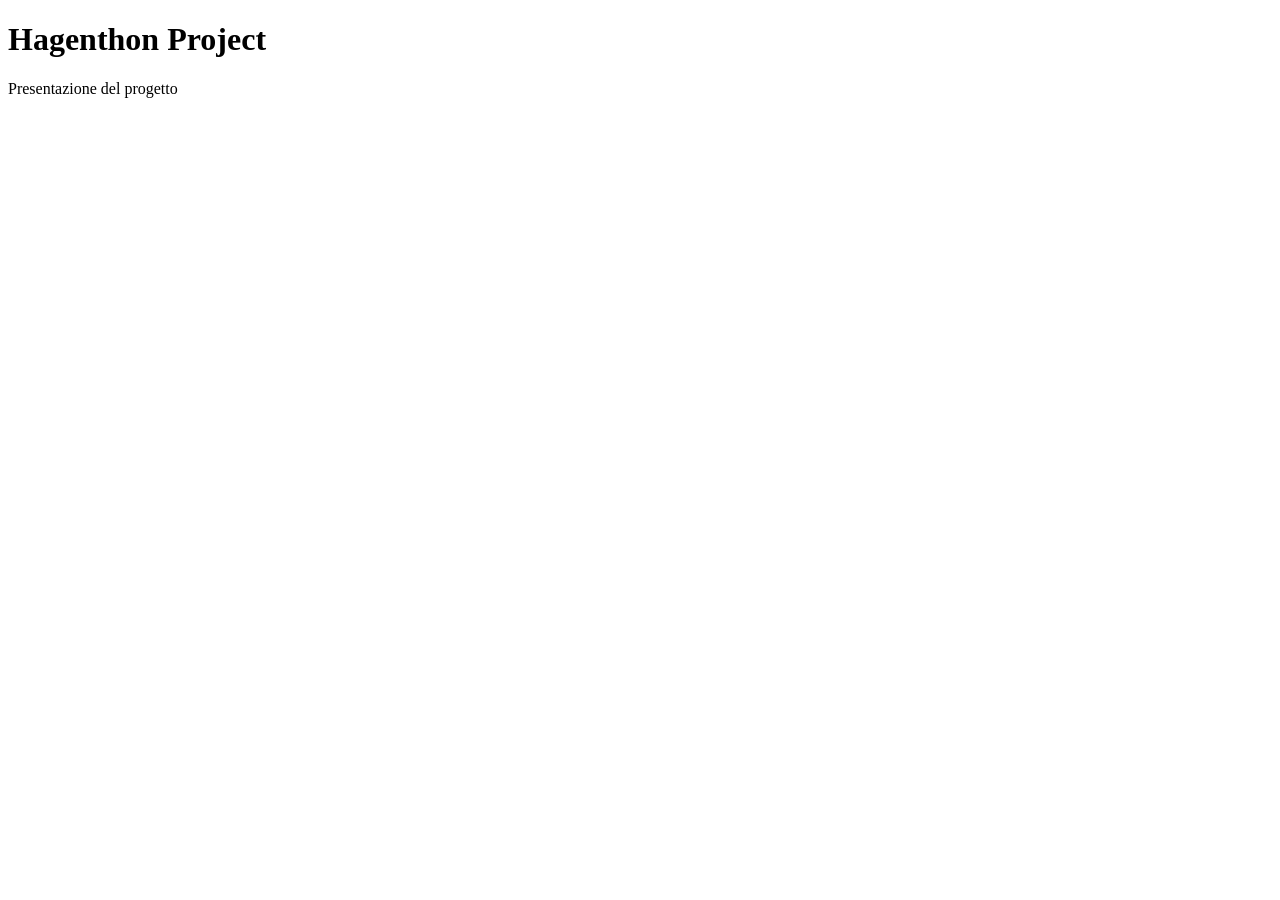
==== presentation/index.html @ 093eb128 "feat: struttura progetto, scheletro app e definizioni agenti/skill - Aggiunta struttura cartelle: ap" ====
<!DOCTYPE html>
<html lang="it">
<head>
  <meta charset="UTF-8" />
  <meta name="viewport" content="width=device-width, initial-scale=1.0" />
  <title>Hagenthon Project</title>
</head>
<body>
  <h1>Hagenthon Project</h1>
  <p>Presentazione del progetto</p>
</body>
</html>
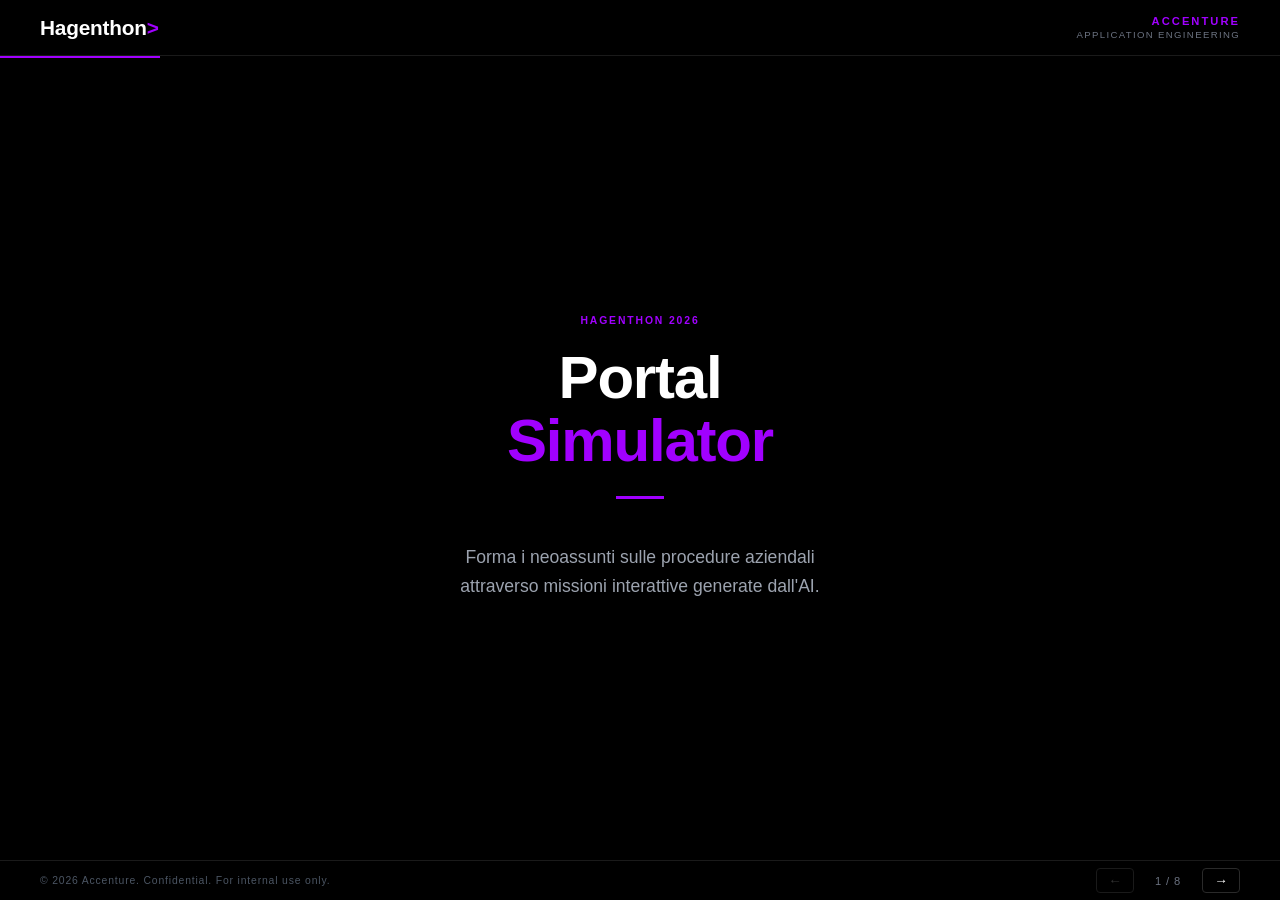
==== commit d7627f47: "feat: presentazione HTML brandizzata Accenture 8 slide con navigazione da tastiera, brand Accenture " ====
--- a/presentation/index.html
+++ b/presentation/index.html
@@ -3,10 +3,656 @@
 <head>
   <meta charset="UTF-8" />
   <meta name="viewport" content="width=device-width, initial-scale=1.0" />
-  <title>Hagenthon Project</title>
+  <title>Portal Simulator — Hagenthon</title>
+  <style>
+    :root {
+      --purple:       #A100FF;
+      --purple-dim:   rgba(161,0,255,.15);
+      --purple-border:rgba(161,0,255,.35);
+      --green:        #00FF85;
+      --green-dim:    rgba(0,255,133,.1);
+      --green-border: rgba(0,255,133,.3);
+      --gray-200: #e5e7eb;
+      --gray-400: #9ca3af;
+      --gray-500: #6b7280;
+      --gray-600: #4b5563;
+      --white: #ffffff;
+      --black: #000000;
+      --header-h: 56px;
+      --footer-h: 40px;
+    }
+
+    * { box-sizing: border-box; margin: 0; padding: 0; }
+
+    html, body {
+      width: 100%; height: 100%;
+      font-family: -apple-system, BlinkMacSystemFont, 'Segoe UI', Roboto, sans-serif;
+      background: var(--black);
+      color: var(--white);
+      overflow: hidden;
+    }
+
+    /* ── Accenture header ── */
+    .acc-header {
+      position: fixed;
+      top: 0; left: 0; right: 0;
+      height: var(--header-h);
+      background: var(--black);
+      border-bottom: 1px solid #1a1a1a;
+      display: flex;
+      align-items: center;
+      justify-content: space-between;
+      padding: 0 2.5rem;
+      z-index: 500;
+    }
+
+    .acc-logo {
+      font-size: 1.3rem;
+      font-weight: 800;
+      letter-spacing: -.01em;
+      color: var(--white);
+    }
+
+    .acc-logo span { color: var(--purple); }
+
+    .acc-brand {
+      text-align: right;
+      line-height: 1.3;
+    }
+
+    .acc-brand .name {
+      font-size: .7rem;
+      font-weight: 700;
+      letter-spacing: .18em;
+      color: var(--purple);
+    }
+
+    .acc-brand .sub {
+      font-size: .6rem;
+      letter-spacing: .14em;
+      color: var(--gray-500);
+    }
+
+    /* ── Accenture footer ── */
+    .acc-footer {
+      position: fixed;
+      bottom: 0; left: 0; right: 0;
+      height: var(--footer-h);
+      background: var(--black);
+      border-top: 1px solid #1a1a1a;
+      display: flex;
+      align-items: center;
+      justify-content: space-between;
+      padding: 0 2.5rem;
+      z-index: 500;
+    }
+
+    .acc-footer .copy {
+      font-size: .65rem;
+      letter-spacing: .08em;
+      color: var(--gray-600);
+    }
+
+    /* ── Progress bar ── */
+    .progress {
+      position: fixed;
+      top: var(--header-h);
+      left: 0;
+      height: 2px;
+      background: var(--purple);
+      transition: width .35s ease;
+      z-index: 400;
+    }
+
+    /* ── Navigation ── */
+    .nav {
+      display: flex;
+      align-items: center;
+      gap: .75rem;
+    }
+
+    .nav button {
+      background: none;
+      border: 1px solid #2a2a2a;
+      color: var(--white);
+      font-size: .85rem;
+      cursor: pointer;
+      padding: .3rem .7rem;
+      border-radius: 4px;
+      transition: border-color .15s, color .15s;
+      line-height: 1;
+    }
+
+    .nav button:hover { border-color: var(--purple); color: var(--purple); }
+    .nav button:disabled { color: #333; border-color: #1a1a1a; cursor: default; }
+    .nav button:disabled:hover { color: #333; border-color: #1a1a1a; }
+
+    .nav-counter {
+      font-size: .7rem;
+      letter-spacing: .08em;
+      color: var(--gray-500);
+      min-width: 44px;
+      text-align: center;
+    }
+
+    /* ── Deck ── */
+    .deck {
+      position: fixed;
+      top: var(--header-h);
+      bottom: var(--footer-h);
+      left: 0; right: 0;
+    }
+
+    .slide {
+      position: absolute;
+      inset: 0;
+      display: flex;
+      flex-direction: column;
+      justify-content: center;
+      align-items: center;
+      padding: 3rem 5rem;
+      opacity: 0;
+      transform: translateX(48px);
+      transition: opacity .35s ease, transform .35s ease;
+      pointer-events: none;
+    }
+
+    .slide.active {
+      opacity: 1;
+      transform: translateX(0);
+      pointer-events: all;
+    }
+
+    .slide.exit {
+      opacity: 0;
+      transform: translateX(-48px);
+      transition: opacity .25s ease, transform .25s ease;
+    }
+
+    /* ── Typography ── */
+    .eyebrow {
+      font-size: .65rem;
+      font-weight: 700;
+      letter-spacing: .18em;
+      text-transform: uppercase;
+      color: var(--purple);
+      margin-bottom: 1.25rem;
+    }
+
+    h1 { font-size: 3.75rem; font-weight: 800; line-height: 1.05; letter-spacing: -.02em; }
+    h2 { font-size: 2.5rem; font-weight: 700; line-height: 1.15; letter-spacing: -.01em; }
+    h3 { font-size: 1.1rem; font-weight: 600; }
+
+    .tagline {
+      font-size: 1.1rem;
+      color: var(--gray-400);
+      margin-top: 1.25rem;
+      max-width: 520px;
+      text-align: center;
+      line-height: 1.65;
+    }
+
+    .hp { color: var(--purple); }
+    .hg { color: var(--green); }
+    .hd { color: var(--gray-400); }
+
+    .text-center { text-align: center; }
+
+    /* ── Layout ── */
+    .cols-2 { display: grid; grid-template-columns: 1fr 1fr; gap: 1.75rem; width: 100%; }
+    .cols-3 { display: grid; grid-template-columns: 1fr 1fr 1fr; gap: 1.5rem; width: 100%; }
+    .max-w { max-width: 960px; width: 100%; }
+    .max-w-sm { max-width: 680px; width: 100%; }
+
+    /* ── Cards ── */
+    .card {
+      background: #0a0a0a;
+      border: 1px solid #1e1e1e;
+      border-radius: 8px;
+      padding: 1.5rem;
+    }
+
+    .card-purple { border-color: var(--purple-border); background: var(--purple-dim); }
+    .card-green  { border-color: var(--green-border);  background: var(--green-dim); }
+
+    .card-label {
+      font-size: .6rem;
+      font-weight: 700;
+      letter-spacing: .14em;
+      text-transform: uppercase;
+      margin-bottom: .75rem;
+    }
+
+    /* ── Stat ── */
+    .stat { font-size: 3.5rem; font-weight: 800; line-height: 1; }
+
+    /* ── Flow ── */
+    .flow {
+      display: flex;
+      align-items: flex-start;
+      gap: 0;
+      width: 100%;
+    }
+
+    .flow-step { flex: 1; text-align: center; }
+
+    .flow-icon {
+      width: 60px; height: 60px;
+      border-radius: 50%;
+      border: 1px solid var(--purple-border);
+      background: var(--purple-dim);
+      display: flex; align-items: center; justify-content: center;
+      font-size: 1.5rem;
+      margin: 0 auto .75rem;
+    }
+
+    .flow-name { font-size: .85rem; font-weight: 700; margin-bottom: .2rem; }
+    .flow-desc { font-size: .72rem; color: var(--gray-500); line-height: 1.4; }
+
+    .flow-arrow {
+      color: var(--gray-600);
+      font-size: 1rem;
+      flex-shrink: 0;
+      padding: 0 .25rem;
+      margin-top: 1.75rem;
+    }
+
+    /* ── Arch boxes ── */
+    .arch-box {
+      border-radius: 8px;
+      padding: 2rem 1.75rem;
+    }
+
+    .arch-box-title { margin-bottom: .5rem; font-size: 1.2rem; font-weight: 700; }
+    .arch-box-sub { font-size: .75rem; color: var(--gray-500); margin-bottom: 1.25rem; }
+
+    .arch-list { list-style: none; display: flex; flex-direction: column; gap: .4rem; }
+    .arch-list li {
+      font-size: .82rem;
+      color: var(--gray-400);
+      padding: .35rem .75rem;
+      background: rgba(255,255,255,.03);
+      border: 1px solid #1e1e1e;
+      border-radius: 4px;
+    }
+
+    /* ── Pills ── */
+    .pill-col { display: flex; flex-direction: column; gap: .4rem; }
+
+    .pill-col-label {
+      font-size: .6rem;
+      font-weight: 700;
+      letter-spacing: .14em;
+      text-transform: uppercase;
+      margin-bottom: .5rem;
+    }
+
+    .pill {
+      display: flex;
+      align-items: center;
+      gap: .6rem;
+      padding: .5rem .85rem;
+      border-radius: 5px;
+      background: #0a0a0a;
+      border: 1px solid #1e1e1e;
+      font-size: .78rem;
+    }
+
+    .pill-s { border-color: rgba(161,0,255,.25); }
+    .pill-a { border-color: rgba(0,255,133,.2); }
+
+    .pill-cmd { font-family: monospace; font-size: .75rem; font-weight: 700; color: var(--purple); }
+    .pill-cmd-g { font-family: monospace; font-size: .75rem; font-weight: 700; color: var(--green); }
+    .pill-txt { color: var(--gray-500); }
+
+    /* ── Checkpoint flow ── */
+    .cp-flow { display: flex; flex-direction: column; gap: .5rem; width: 100%; max-width: 580px; }
+
+    .cp-row {
+      display: flex;
+      align-items: center;
+      gap: .85rem;
+      padding: .65rem 1rem;
+      border-radius: 6px;
+      background: #080808;
+      border: 1px solid #1a1a1a;
+      font-size: .85rem;
+    }
+
+    .cp-num {
+      width: 24px; height: 24px;
+      border-radius: 50%;
+      background: var(--purple);
+      display: flex; align-items: center; justify-content: center;
+      font-size: .68rem; font-weight: 700;
+      flex-shrink: 0;
+    }
+
+    .cp-row-ok {
+      border-color: var(--green-border);
+      background: var(--green-dim);
+    }
+
+    .cp-num-ok { background: #16a34a; }
+
+    .cp-label { flex: 1; }
+
+    .cp-tag {
+      font-size: .62rem;
+      font-weight: 700;
+      padding: .15rem .5rem;
+      border-radius: 999px;
+      background: rgba(161,0,255,.15);
+      color: var(--purple);
+      border: 1px solid var(--purple-border);
+      white-space: nowrap;
+    }
+
+    /* ── Demo CTA ── */
+    .demo-btn {
+      display: inline-flex;
+      align-items: center;
+      gap: .75rem;
+      padding: .9rem 2.25rem;
+      background: var(--purple);
+      color: white;
+      border-radius: 6px;
+      font-size: 1rem;
+      font-weight: 700;
+      text-decoration: none;
+      margin-top: 2rem;
+      letter-spacing: .01em;
+      transition: opacity .15s, transform .15s;
+    }
+
+    .demo-btn:hover { opacity: .88; transform: translateY(-1px); }
+
+    /* ── Takeaway ── */
+    .tw-list { display: flex; flex-direction: column; gap: .65rem; width: 100%; max-width: 600px; text-align: left; }
+
+    .tw-item {
+      display: flex;
+      align-items: flex-start;
+      gap: .85rem;
+      font-size: .92rem;
+      line-height: 1.55;
+      color: var(--gray-400);
+    }
+
+    .tw-item strong { color: var(--white); }
+    .tw-icon { color: var(--purple); flex-shrink: 0; margin-top: .1rem; }
+
+    /* ── Cover accent line ── */
+    .accent-line {
+      width: 48px; height: 3px;
+      background: var(--purple);
+      margin: 1.5rem auto;
+    }
+  </style>
 </head>
 <body>
-  <h1>Hagenthon Project</h1>
-  <p>Presentazione del progetto</p>
+
+<!-- Header -->
+<header class="acc-header">
+  <div class="acc-logo">Hagenthon<span>&gt;</span></div>
+  <div class="acc-brand">
+    <div class="name">ACCENTURE</div>
+    <div class="sub">APPLICATION ENGINEERING</div>
+  </div>
+</header>
+
+<!-- Progress -->
+<div class="progress" id="progress"></div>
+
+<!-- Deck -->
+<div class="deck" id="deck">
+
+  <!-- 1. COVER -->
+  <div class="slide text-center active" data-index="0">
+    <div class="eyebrow">Hagenthon 2026</div>
+    <h1>Portal<br/><span class="hp">Simulator</span></h1>
+    <div class="accent-line"></div>
+    <p class="tagline">
+      Forma i neoassunti sulle procedure aziendali<br/>
+      attraverso missioni interattive generate dall'AI.
+    </p>
+  </div>
+
+  <!-- 2. IL PROBLEMA -->
+  <div class="slide" data-index="1">
+    <div class="eyebrow">Il problema</div>
+    <h2 class="text-center" style="margin-bottom:2.25rem;">
+      Imparare un portale <span class="hp">complesso</span><br/>richiede tempo e risorse
+    </h2>
+    <div class="cols-3 max-w">
+      <div class="card text-center">
+        <div class="card-label hd">Documentazione</div>
+        <div class="stat hp">80%</div>
+        <p style="color:var(--gray-500); font-size:.8rem; margin-top:.6rem; line-height:1.5;">delle procedure non ha formazione interattiva</p>
+      </div>
+      <div class="card text-center">
+        <div class="card-label hd">Autonomia</div>
+        <div class="stat" style="color:#f87171;">3+</div>
+        <p style="color:var(--gray-500); font-size:.8rem; margin-top:.6rem; line-height:1.5;">settimane per diventare autonomi sul portale</p>
+      </div>
+      <div class="card text-center">
+        <div class="card-label hd">Affiancamento</div>
+        <div class="stat" style="color:#fbbf24;">1:1</div>
+        <p style="color:var(--gray-500); font-size:.8rem; margin-top:.6rem; line-height:1.5;">non scalabile con la crescita del team</p>
+      </div>
+    </div>
+  </div>
+
+  <!-- 3. LA SOLUZIONE -->
+  <div class="slide" data-index="2">
+    <div class="eyebrow">La soluzione</div>
+    <h2 class="text-center" style="margin-bottom:2.25rem;">
+      Il neoassunto impara <span class="hp">facendo</span>
+    </h2>
+    <div class="flow max-w" style="max-width:820px;">
+      <div class="flow-step">
+        <div class="flow-icon">📋</div>
+        <div class="flow-name">Sceglie la missione</div>
+        <div class="flow-desc">Lista procedure<br/>disponibili</div>
+      </div>
+      <div class="flow-arrow">→</div>
+      <div class="flow-step">
+        <div class="flow-icon">📖</div>
+        <div class="flow-name">Legge la spiegazione</div>
+        <div class="flow-desc">Step da eseguire<br/>e contesto</div>
+      </div>
+      <div class="flow-arrow">→</div>
+      <div class="flow-step">
+        <div class="flow-icon">🖥️</div>
+        <div class="flow-name">Esegue nel simulatore</div>
+        <div class="flow-desc">Portale reale<br/>riprodotto</div>
+      </div>
+      <div class="flow-arrow">→</div>
+      <div class="flow-step">
+        <div class="flow-icon">✅</div>
+        <div class="flow-name">Riceve il feedback</div>
+        <div class="flow-desc">Errori evidenziati<br/>o successo</div>
+      </div>
+    </div>
+  </div>
+
+  <!-- 4. ARCHITETTURA -->
+  <div class="slide" data-index="3">
+    <div class="eyebrow">Architettura</div>
+    <h2 class="text-center" style="margin-bottom:2rem;">Due fasi <span class="hp">separate</span></h2>
+    <div class="cols-2 max-w">
+      <div class="arch-box card-purple">
+        <div class="arch-box-title hp">🤖 Generazione</div>
+        <div class="arch-box-sub">Sviluppatore + AI — offline</div>
+        <ul class="arch-list">
+          <li>Analisi screenshot del portale</li>
+          <li>Generazione missioni JSON</li>
+          <li>Creazione simulatori HTML</li>
+          <li>Validazione e test automatici</li>
+        </ul>
+      </div>
+      <div class="arch-box card-green">
+        <div class="arch-box-title hg">⚡ Fruizione</div>
+        <div class="arch-box-sub">Neoassunto — zero AI a runtime</div>
+        <ul class="arch-list">
+          <li>App HTML / CSS / JS statica</li>
+          <li>Funziona offline</li>
+          <li>Nessuna dipendenza esterna</li>
+          <li>Tracciamento lato client</li>
+        </ul>
+      </div>
+    </div>
+  </div>
+
+  <!-- 5. SKILL E AGENTI -->
+  <div class="slide" data-index="4">
+    <div class="eyebrow">Skill &amp; Agenti</div>
+    <h2 class="text-center" style="margin-bottom:2rem;">Il sistema di <span class="hp">generazione</span></h2>
+    <div class="cols-2 max-w">
+      <div>
+        <div class="pill-col-label" style="color:var(--purple);">Skill — invocabili con /nome</div>
+        <div class="pill-col">
+          <div class="pill pill-s"><span class="pill-cmd">/generate-mission</span><span class="pill-txt">orchestratore con checkpoint guidati</span></div>
+          <div class="pill pill-s"><span class="pill-cmd">/portal-analyzer</span><span class="pill-txt">screenshot → catalogo missioni</span></div>
+          <div class="pill pill-s"><span class="pill-cmd">/batch-generate</span><span class="pill-txt">N missioni da lista o XLSX/CSV</span></div>
+          <div class="pill pill-s"><span class="pill-cmd">/validate-mission</span><span class="pill-txt">valida JSON + HTML + test browser</span></div>
+          <div class="pill pill-s"><span class="pill-cmd">/update-mission</span><span class="pill-txt">aggiorna quando il portale cambia</span></div>
+        </div>
+      </div>
+      <div>
+        <div class="pill-col-label" style="color:var(--green);">Agenti — specialisti delegati</div>
+        <div class="pill-col">
+          <div class="pill pill-a"><span class="pill-cmd-g">portal-analyzer</span><span class="pill-txt">mappa il portale da screenshot</span></div>
+          <div class="pill pill-a"><span class="pill-cmd-g">simulator-builder</span><span class="pill-txt">riproduce l'UI reale in HTML</span></div>
+          <div class="pill pill-a"><span class="pill-cmd-g">mission-tester</span><span class="pill-txt">testa il simulatore in browser</span></div>
+          <div class="pill pill-a"><span class="pill-cmd-g">mission-reviewer</span><span class="pill-txt">qualità testo per neoassunti</span></div>
+          <div class="pill pill-a"><span class="pill-cmd-g">test-runner</span><span class="pill-txt">unit test su tracker e evaluator</span></div>
+        </div>
+      </div>
+    </div>
+  </div>
+
+  <!-- 6. DEMO -->
+  <div class="slide text-center" data-index="5">
+    <div class="eyebrow">Live demo</div>
+    <h2>Proviamolo <span class="hp">insieme</span></h2>
+    <p class="tagline">Apri l'applicativo e segui una missione dal vivo</p>
+    <a class="demo-btn" href="../app/index.html" target="_blank">
+      ▶&nbsp; Apri Portal Simulator
+    </a>
+  </div>
+
+  <!-- 7. FLUSSO DI CREAZIONE -->
+  <div class="slide" data-index="6">
+    <div class="eyebrow">Come si crea una missione</div>
+    <h2 style="margin-bottom:2rem;">Un solo comando, <span class="hp">sei step</span></h2>
+    <div class="cp-flow">
+      <div class="cp-row">
+        <div class="cp-num">1</div>
+        <div class="cp-label">Descrivi la procedura in linguaggio naturale</div>
+      </div>
+      <div class="cp-row">
+        <div class="cp-num">2</div>
+        <div class="cp-label">Revisione JSON generato</div>
+        <div class="cp-tag">✋ checkpoint</div>
+      </div>
+      <div class="cp-row">
+        <div class="cp-num">3</div>
+        <div class="cp-label">Allega gli screenshot del portale reale</div>
+      </div>
+      <div class="cp-row">
+        <div class="cp-num">4</div>
+        <div class="cp-label">Revisione simulatore HTML generato</div>
+        <div class="cp-tag">✋ checkpoint</div>
+      </div>
+      <div class="cp-row">
+        <div class="cp-num">5</div>
+        <div class="cp-label">Validazione automatica + test in browser</div>
+        <div class="cp-tag">✋ checkpoint</div>
+      </div>
+      <div class="cp-row cp-row-ok">
+        <div class="cp-num cp-num-ok">✓</div>
+        <div class="cp-label hg" style="font-weight:600;">Missione pubblicata nell'app</div>
+      </div>
+    </div>
+    <p style="color:#333; font-size:.72rem; margin-top:1.1rem; font-family:monospace; letter-spacing:.05em;">
+      /generate-mission &nbsp;·&nbsp; /batch-generate &nbsp;·&nbsp; /portal-analyzer
+    </p>
+  </div>
+
+  <!-- 8. TAKEAWAY -->
+  <div class="slide text-center" data-index="7">
+    <div class="eyebrow">In sintesi</div>
+    <h2 style="margin-bottom:2rem;">Perché <span class="hp">Portal Simulator</span></h2>
+    <div class="tw-list" style="margin:0 auto;">
+      <div class="tw-item">
+        <span class="tw-icon">›</span>
+        <span>Apprendimento <strong>attivo</strong>: il neoassunto impara eseguendo, non leggendo</span>
+      </div>
+      <div class="tw-item">
+        <span class="tw-icon">›</span>
+        <span>App <strong>zero dipendenze</strong> a runtime — funziona offline, nessun costo API</span>
+      </div>
+      <div class="tw-item">
+        <span class="tw-icon">›</span>
+        <span>AI usata solo per <strong>generare contenuti</strong>, non per erogarli</span>
+      </div>
+      <div class="tw-item">
+        <span class="tw-icon">›</span>
+        <span><strong>Manutenibile</strong>: quando il portale cambia, basta <span class="hp" style="font-family:monospace; font-size:.85em;">/update-mission</span></span>
+      </div>
+      <div class="tw-item">
+        <span class="tw-icon">›</span>
+        <span><strong>Scalabile</strong>: nuove missioni in pochi minuti con XLSX o /batch-generate</span>
+      </div>
+    </div>
+  </div>
+
+</div>
+
+<!-- Footer -->
+<footer class="acc-footer">
+  <span class="copy">© 2026 Accenture. Confidential. For internal use only.</span>
+  <div class="nav">
+    <button id="btn-prev" onclick="navigate(-1)" disabled>←</button>
+    <span class="nav-counter" id="counter">1 / 8</span>
+    <button id="btn-next" onclick="navigate(1)">→</button>
+  </div>
+</footer>
+
+<script>
+  const slides = document.querySelectorAll('.slide');
+  const total = slides.length;
+  let current = 0;
+
+  function navigate(dir) {
+    const next = current + dir;
+    if (next < 0 || next >= total) return;
+
+    slides[current].classList.remove('active');
+    slides[current].classList.add('exit');
+    setTimeout(() => slides[current].classList.remove('exit'), 300);
+
+    current = next;
+    slides[current].classList.add('active');
+
+    document.getElementById('counter').textContent = `${current + 1} / ${total}`;
+    document.getElementById('btn-prev').disabled = current === 0;
+    document.getElementById('btn-next').disabled = current === total - 1;
+    document.getElementById('progress').style.width = `${((current + 1) / total) * 100}%`;
+  }
+
+  document.addEventListener('keydown', (e) => {
+    if (e.key === 'ArrowRight' || e.key === ' ' || e.key === 'ArrowDown') {
+      e.preventDefault(); navigate(1);
+    }
+    if (e.key === 'ArrowLeft' || e.key === 'ArrowUp') {
+      e.preventDefault(); navigate(-1);
+    }
+  });
+
+  document.getElementById('progress').style.width = `${(1 / total) * 100}%`;
+</script>
+
 </body>
 </html>
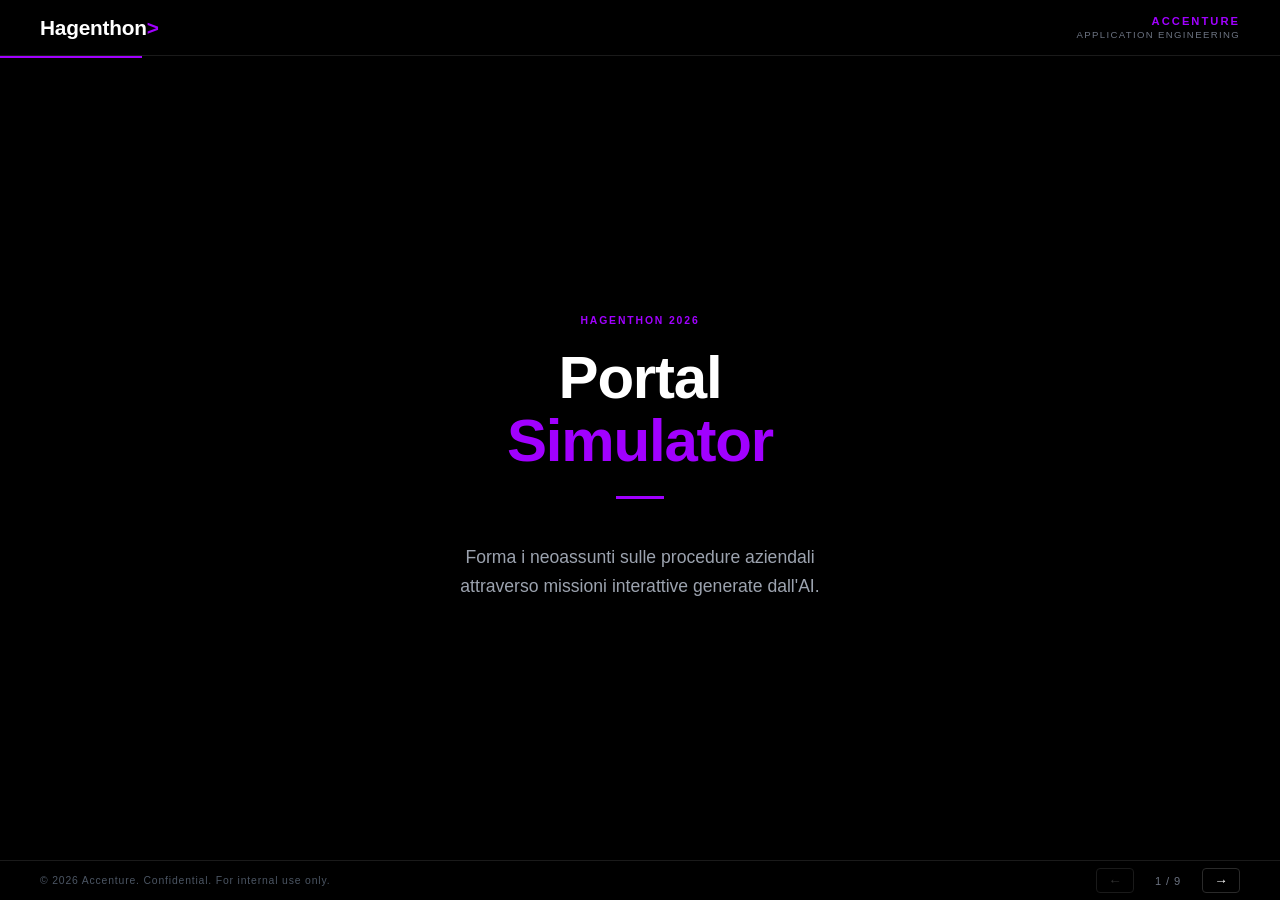
==== commit 0bc93d44: "feat: rework presentazione — slide più descrittive, demo in fondo, slide riusabilità - Slide 2 (Il p" ====
--- a/presentation/index.html
+++ b/presentation/index.html
@@ -246,8 +246,8 @@
       margin: 0 auto .75rem;
     }
 
-    .flow-name { font-size: .85rem; font-weight: 700; margin-bottom: .2rem; }
-    .flow-desc { font-size: .72rem; color: var(--gray-500); line-height: 1.4; }
+    .flow-name { font-size: .85rem; font-weight: 700; margin-bottom: .4rem; }
+    .flow-desc { font-size: .72rem; color: var(--gray-500); line-height: 1.5; }
 
     .flow-arrow {
       color: var(--gray-600);
@@ -301,9 +301,9 @@
     .pill-s { border-color: rgba(161,0,255,.25); }
     .pill-a { border-color: rgba(0,255,133,.2); }
 
-    .pill-cmd { font-family: monospace; font-size: .75rem; font-weight: 700; color: var(--purple); }
+    .pill-cmd   { font-family: monospace; font-size: .75rem; font-weight: 700; color: var(--purple); }
     .pill-cmd-g { font-family: monospace; font-size: .75rem; font-weight: 700; color: var(--green); }
-    .pill-txt { color: var(--gray-500); }
+    .pill-txt   { color: var(--gray-500); }
 
     /* ── Checkpoint flow ── */
     .cp-flow { display: flex; flex-direction: column; gap: .5rem; width: 100%; max-width: 580px; }
@@ -334,8 +334,7 @@
     }
 
     .cp-num-ok { background: #16a34a; }
-
-    .cp-label { flex: 1; }
+    .cp-label  { flex: 1; }
 
     .cp-tag {
       font-size: .62rem;
@@ -388,6 +387,30 @@
       background: var(--purple);
       margin: 1.5rem auto;
     }
+
+    /* ── Reusability grid ── */
+    .reuse-grid {
+      display: grid;
+      grid-template-columns: 1fr 1fr;
+      gap: 1.25rem;
+      width: 100%;
+      max-width: 900px;
+    }
+
+    .reuse-card {
+      background: #0a0a0a;
+      border: 1px solid #1e1e1e;
+      border-radius: 8px;
+      padding: 1.4rem 1.5rem;
+    }
+
+    .reuse-card.purple { border-color: var(--purple-border); background: var(--purple-dim); }
+    .reuse-card.green  { border-color: var(--green-border);  background: var(--green-dim); }
+
+    .reuse-icon { font-size: 1.5rem; margin-bottom: .6rem; }
+    .reuse-title { font-size: .88rem; font-weight: 700; margin-bottom: .45rem; }
+    .reuse-body  { font-size: .78rem; color: var(--gray-500); line-height: 1.6; }
+    .reuse-body strong { color: var(--gray-300); }
   </style>
 </head>
 <body>
@@ -422,23 +445,26 @@
   <div class="slide" data-index="1">
     <div class="eyebrow">Il problema</div>
     <h2 class="text-center" style="margin-bottom:2.25rem;">
-      Imparare un portale <span class="hp">complesso</span><br/>richiede tempo e risorse
+      L'onboarding sui portali aziendali<br/>è ancora <span class="hp">manuale e frammentato</span>
     </h2>
     <div class="cols-3 max-w">
-      <div class="card text-center">
-        <div class="card-label hd">Documentazione</div>
-        <div class="stat hp">80%</div>
-        <p style="color:var(--gray-500); font-size:.8rem; margin-top:.6rem; line-height:1.5;">delle procedure non ha formazione interattiva</p>
-      </div>
-      <div class="card text-center">
-        <div class="card-label hd">Autonomia</div>
-        <div class="stat" style="color:#f87171;">3+</div>
-        <p style="color:var(--gray-500); font-size:.8rem; margin-top:.6rem; line-height:1.5;">settimane per diventare autonomi sul portale</p>
-      </div>
-      <div class="card text-center">
-        <div class="card-label hd">Affiancamento</div>
-        <div class="stat" style="color:#fbbf24;">1:1</div>
-        <p style="color:var(--gray-500); font-size:.8rem; margin-top:.6rem; line-height:1.5;">non scalabile con la crescita del team</p>
+      <div class="card">
+        <div class="card-label hd">Nessun ambiente sicuro</div>
+        <p style="color:var(--gray-400); font-size:.88rem; line-height:1.7; margin-top:.5rem;">
+          Il neoassunto opera sul sistema reale dal primo giorno. Non esiste uno spazio dove sbagliare, imparare e riprovare senza conseguenze.
+        </p>
+      </div>
+      <div class="card">
+        <div class="card-label hd">Affiancamento non scalabile</div>
+        <p style="color:var(--gray-400); font-size:.88rem; line-height:1.7; margin-top:.5rem;">
+          Ogni onboarding dipende dalla disponibilità di un collega senior. Con team in crescita, il modello 1:1 diventa insostenibile.
+        </p>
+      </div>
+      <div class="card">
+        <div class="card-label hd">Conoscenza non trasferibile</div>
+        <p style="color:var(--gray-400); font-size:.88rem; line-height:1.7; margin-top:.5rem;">
+          Le procedure vivono nella testa delle persone. Ogni aggiornamento del portale rende obsoleta tutta la formazione precedente.
+        </p>
       </div>
     </div>
   </div>
@@ -446,32 +472,48 @@
   <!-- 3. LA SOLUZIONE -->
   <div class="slide" data-index="2">
     <div class="eyebrow">La soluzione</div>
-    <h2 class="text-center" style="margin-bottom:2.25rem;">
+    <h2 class="text-center" style="margin-bottom:2rem;">
       Il neoassunto impara <span class="hp">facendo</span>
     </h2>
-    <div class="flow max-w" style="max-width:820px;">
+    <div class="flow max-w" style="max-width:920px;">
       <div class="flow-step">
         <div class="flow-icon">📋</div>
         <div class="flow-name">Sceglie la missione</div>
-        <div class="flow-desc">Lista procedure<br/>disponibili</div>
+        <div class="flow-desc">
+          Lista filtrata per difficoltà<br/>
+          e area del portale.<br/>
+          Vede durata stimata e step.
+        </div>
       </div>
       <div class="flow-arrow">→</div>
       <div class="flow-step">
         <div class="flow-icon">📖</div>
         <div class="flow-name">Legge la spiegazione</div>
-        <div class="flow-desc">Step da eseguire<br/>e contesto</div>
+        <div class="flow-desc">
+          Contesto della procedura,<br/>
+          elenco dei passaggi attesi<br/>
+          e obiettivo finale.
+        </div>
       </div>
       <div class="flow-arrow">→</div>
       <div class="flow-step">
         <div class="flow-icon">🖥️</div>
         <div class="flow-name">Esegue nel simulatore</div>
-        <div class="flow-desc">Portale reale<br/>riprodotto</div>
+        <div class="flow-desc">
+          Replica fedele del portale reale.<br/>
+          Click, input e azioni tracciate.<br/>
+          Nessun rischio sul sistema reale.
+        </div>
       </div>
       <div class="flow-arrow">→</div>
       <div class="flow-step">
         <div class="flow-icon">✅</div>
         <div class="flow-name">Riceve il feedback</div>
-        <div class="flow-desc">Errori evidenziati<br/>o successo</div>
+        <div class="flow-desc">
+          Errori evidenziati step per step.<br/>
+          Suggerimenti contestuali.<br/>
+          Può riprovare e misurare il miglioramento.
+        </div>
       </div>
     </div>
   </div>
@@ -496,9 +538,9 @@
         <div class="arch-box-sub">Neoassunto — zero AI a runtime</div>
         <ul class="arch-list">
           <li>App HTML / CSS / JS statica</li>
-          <li>Funziona offline</li>
+          <li>Funziona offline, senza server</li>
           <li>Nessuna dipendenza esterna</li>
-          <li>Tracciamento lato client</li>
+          <li>Tracciamento e valutazione lato client</li>
         </ul>
       </div>
     </div>
@@ -532,14 +574,50 @@
     </div>
   </div>
 
-  <!-- 6. DEMO -->
-  <div class="slide text-center" data-index="5">
-    <div class="eyebrow">Live demo</div>
-    <h2>Proviamolo <span class="hp">insieme</span></h2>
-    <p class="tagline">Apri l'applicativo e segui una missione dal vivo</p>
-    <a class="demo-btn" href="../app/index.html" target="_blank">
-      ▶&nbsp; Apri Portal Simulator
-    </a>
+  <!-- 6. RIUSABILITÀ E VANTAGGI -->
+  <div class="slide" data-index="5">
+    <div class="eyebrow">Skill &amp; Agenti — Vantaggi</div>
+    <h2 class="text-center" style="margin-bottom:2rem;">
+      Un sistema <span class="hp">riusabile</span> e componibile
+    </h2>
+    <div class="reuse-grid">
+      <div class="reuse-card purple">
+        <div class="reuse-icon">♻️</div>
+        <div class="reuse-title hp">Indipendenti dal portale</div>
+        <div class="reuse-body">
+          Le skill funzionano con <strong>qualsiasi portale aziendale</strong> — SAP, Salesforce, tool custom o proprietari.
+          Il sistema di generazione non cambia: cambia solo il contenuto generato.
+        </div>
+      </div>
+      <div class="reuse-card">
+        <div class="reuse-icon">🔗</div>
+        <div class="reuse-title">Composabili per pipeline</div>
+        <div class="reuse-body">
+          Ogni agente ha un focus preciso e delega agli altri.
+          <strong>portal-analyzer → simulator-builder → mission-tester</strong>
+          formano una catena automatizzata che copre l'intero ciclo di vita.
+        </div>
+      </div>
+      <div class="reuse-card">
+        <div class="reuse-icon">📉</div>
+        <div class="reuse-title">Costo decrescente nel tempo</div>
+        <div class="reuse-body">
+          La prima missione include il setup degli agenti.
+          Dalla seconda in poi, generare una nuova procedura richiede
+          <strong>pochi minuti</strong> con <span style="font-family:monospace; color:var(--purple);">/generate-mission</span>
+          o <span style="font-family:monospace; color:var(--purple);">/batch-generate</span>.
+        </div>
+      </div>
+      <div class="reuse-card green">
+        <div class="reuse-icon">🔄</div>
+        <div class="reuse-title hg">Manutenzione automatizzata</div>
+        <div class="reuse-body">
+          Quando il portale evolve, <span style="font-family:monospace; color:var(--green);">/update-mission</span>
+          individua le differenze tra screenshot vecchi e nuovi e
+          <strong>rigenera solo ciò che è cambiato</strong>, senza riscrivere tutto.
+        </div>
+      </div>
+    </div>
   </div>
 
   <!-- 7. FLUSSO DI CREAZIONE -->
@@ -599,13 +677,23 @@
       </div>
       <div class="tw-item">
         <span class="tw-icon">›</span>
-        <span><strong>Manutenibile</strong>: quando il portale cambia, basta <span class="hp" style="font-family:monospace; font-size:.85em;">/update-mission</span></span>
+        <span>Skill e agenti <strong>riusabili</strong>: funzionano su qualsiasi portale, il costo cala ad ogni missione</span>
       </div>
       <div class="tw-item">
         <span class="tw-icon">›</span>
-        <span><strong>Scalabile</strong>: nuove missioni in pochi minuti con XLSX o /batch-generate</span>
+        <span><strong>Manutenibile</strong>: quando il portale cambia, basta <span class="hp" style="font-family:monospace; font-size:.85em;">/update-mission</span></span>
       </div>
     </div>
+  </div>
+
+  <!-- 9. DEMO (spostata alla fine) -->
+  <div class="slide text-center" data-index="8">
+    <div class="eyebrow">Live demo</div>
+    <h2>Proviamolo <span class="hp">insieme</span></h2>
+    <p class="tagline">Apri l'applicativo e segui una missione dal vivo</p>
+    <a class="demo-btn" href="../app/index.html" target="_blank">
+      ▶&nbsp; Apri Portal Simulator
+    </a>
   </div>
 
 </div>
@@ -615,7 +703,7 @@
   <span class="copy">© 2026 Accenture. Confidential. For internal use only.</span>
   <div class="nav">
     <button id="btn-prev" onclick="navigate(-1)" disabled>←</button>
-    <span class="nav-counter" id="counter">1 / 8</span>
+    <span class="nav-counter" id="counter">1 / 9</span>
     <button id="btn-next" onclick="navigate(1)">→</button>
   </div>
 </footer>
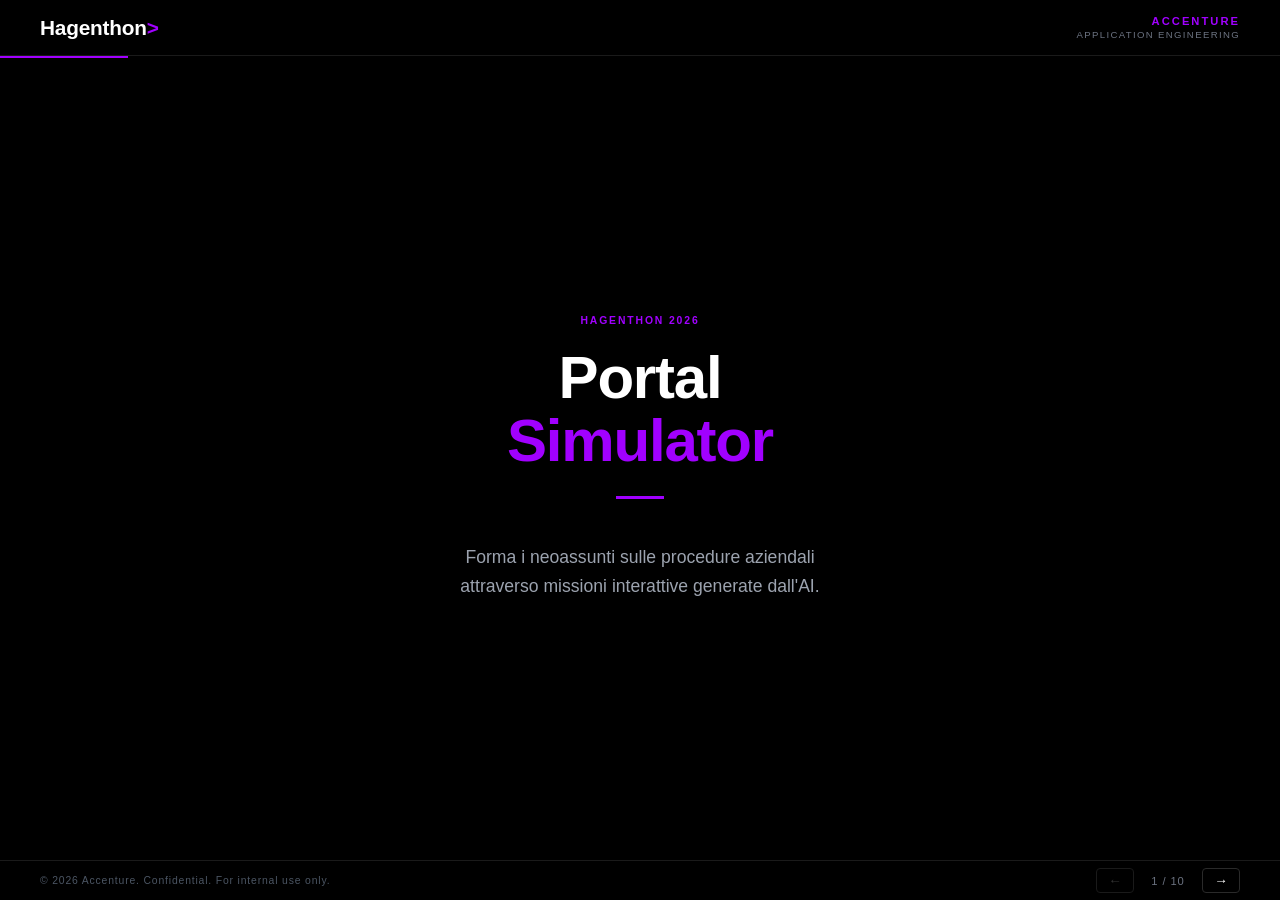
==== commit d0047d81: "feat: guida setup nel README e slide ottimizzazione in presentazione - README: aggiunta sezione "Set" ====
--- a/presentation/index.html
+++ b/presentation/index.html
@@ -620,8 +620,42 @@
     </div>
   </div>
 
-  <!-- 7. FLUSSO DI CREAZIONE -->
+  <!-- 7. OTTIMIZZAZIONE TOKEN E TEMPI -->
   <div class="slide" data-index="6">
+    <div class="eyebrow">Ottimizzazione</div>
+    <h2 class="text-center" style="margin-bottom:2rem;">
+      Skill e agenti progettati per essere <span class="hp">efficienti</span>
+    </h2>
+    <div class="cols-3 max-w">
+      <div class="card card-purple">
+        <div class="card-label hp">Parallelizzazione batch</div>
+        <p style="color:var(--gray-400); font-size:.88rem; line-height:1.7; margin-top:.5rem;">
+          <span style="font-family:monospace; color:var(--purple);">/batch-generate</span> lancia fino a
+          <strong style="color:var(--white);">3 missioni in contemporanea</strong> come subagent in background,
+          anziché attendere il completamento di ciascuna prima di avviare la successiva.
+        </p>
+      </div>
+      <div class="card">
+        <div class="card-label hd">Early exit su errori</div>
+        <p style="color:var(--gray-400); font-size:.88rem; line-height:1.7; margin-top:.5rem;">
+          <span style="font-family:monospace; color:var(--gray-400);">/validate-mission</span> salta il
+          <strong style="color:var(--white);">browser test</strong> (la fase più costosa) se la validazione
+          strutturale del JSON o dell'HTML rileva già errori bloccanti.
+        </p>
+      </div>
+      <div class="card card-green">
+        <div class="card-label hg">Analisi screenshot globale</div>
+        <p style="color:var(--gray-400); font-size:.88rem; line-height:1.7; margin-top:.5rem;">
+          Il <span style="font-family:monospace; color:var(--green);">simulator-builder</span> analizza tutti gli
+          screenshot in <strong style="color:var(--white);">un unico passaggio</strong> e genera il CSS
+          <code>:root</code> una sola volta, evitando token duplicati per ogni sezione.
+        </p>
+      </div>
+    </div>
+  </div>
+
+  <!-- 8. FLUSSO DI CREAZIONE -->
+  <div class="slide" data-index="7">
     <div class="eyebrow">Come si crea una missione</div>
     <h2 style="margin-bottom:2rem;">Un solo comando, <span class="hp">sei step</span></h2>
     <div class="cp-flow">
@@ -658,8 +692,8 @@
     </p>
   </div>
 
-  <!-- 8. TAKEAWAY -->
-  <div class="slide text-center" data-index="7">
+  <!-- 9. TAKEAWAY -->
+  <div class="slide text-center" data-index="8">
     <div class="eyebrow">In sintesi</div>
     <h2 style="margin-bottom:2rem;">Perché <span class="hp">Portal Simulator</span></h2>
     <div class="tw-list" style="margin:0 auto;">
@@ -686,8 +720,8 @@
     </div>
   </div>
 
-  <!-- 9. DEMO (spostata alla fine) -->
-  <div class="slide text-center" data-index="8">
+  <!-- 10. DEMO (spostata alla fine) -->
+  <div class="slide text-center" data-index="9">
     <div class="eyebrow">Live demo</div>
     <h2>Proviamolo <span class="hp">insieme</span></h2>
     <p class="tagline">Apri l'applicativo e segui una missione dal vivo</p>
@@ -703,7 +737,7 @@
   <span class="copy">© 2026 Accenture. Confidential. For internal use only.</span>
   <div class="nav">
     <button id="btn-prev" onclick="navigate(-1)" disabled>←</button>
-    <span class="nav-counter" id="counter">1 / 9</span>
+    <span class="nav-counter" id="counter">1 / 10</span>
     <button id="btn-next" onclick="navigate(1)">→</button>
   </div>
 </footer>
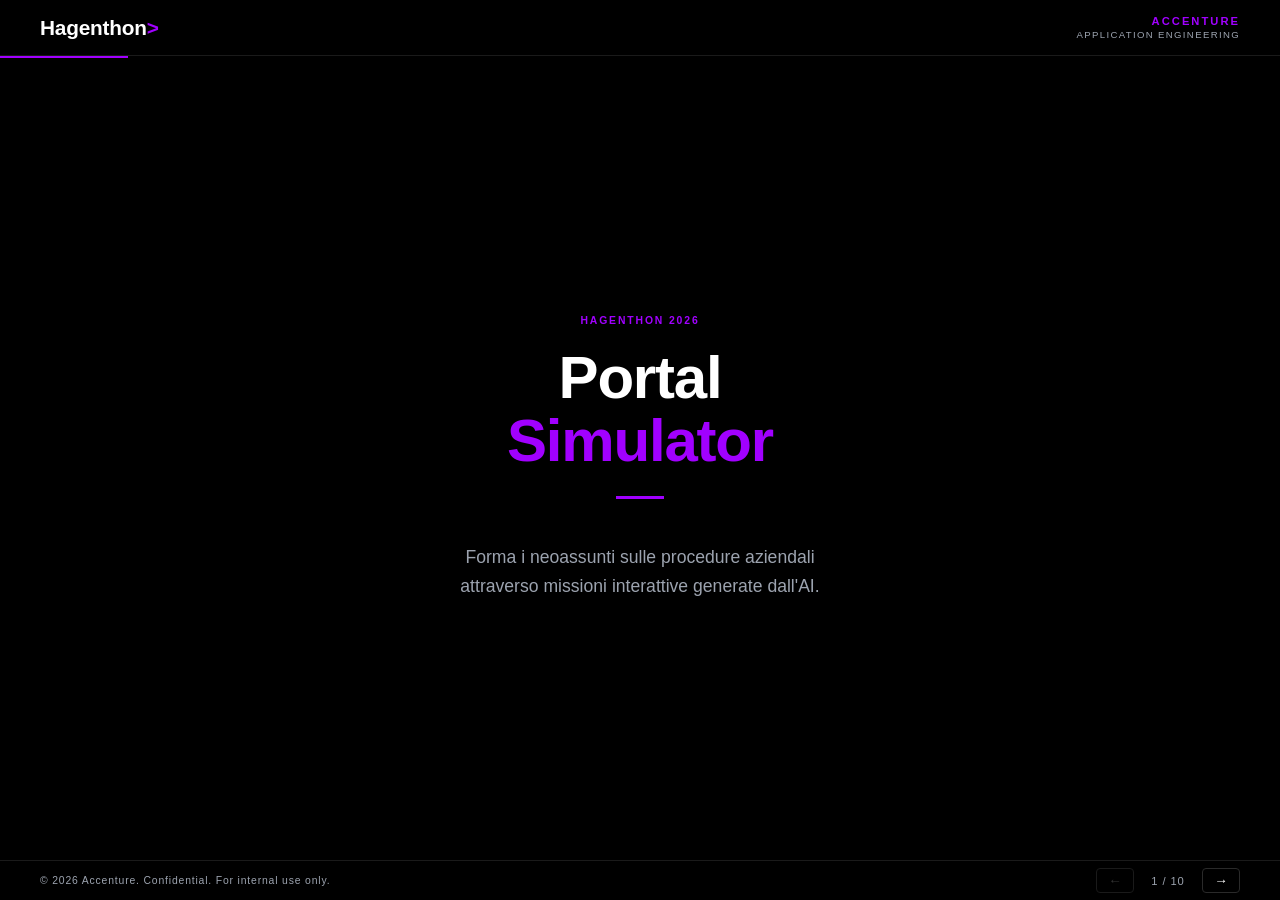
==== commit 08a05f35: "fix: migliora contrasto testi nella presentazione Porta tutti i testi secondari a --gray-400 (8.7:1 " ====
--- a/presentation/index.html
+++ b/presentation/index.html
@@ -13,6 +13,7 @@
       --green-dim:    rgba(0,255,133,.1);
       --green-border: rgba(0,255,133,.3);
       --gray-200: #e5e7eb;
+      --gray-300: #d1d5db;
       --gray-400: #9ca3af;
       --gray-500: #6b7280;
       --gray-600: #4b5563;
@@ -70,7 +71,7 @@
     .acc-brand .sub {
       font-size: .6rem;
       letter-spacing: .14em;
-      color: var(--gray-500);
+      color: var(--gray-400);
     }
 
     /* ── Accenture footer ── */
@@ -90,7 +91,7 @@
     .acc-footer .copy {
       font-size: .65rem;
       letter-spacing: .08em;
-      color: var(--gray-600);
+      color: var(--gray-400);
     }
 
     /* ── Progress bar ── */
@@ -130,7 +131,7 @@
     .nav-counter {
       font-size: .7rem;
       letter-spacing: .08em;
-      color: var(--gray-500);
+      color: var(--gray-400);
       min-width: 44px;
       text-align: center;
     }
@@ -247,10 +248,10 @@
     }
 
     .flow-name { font-size: .85rem; font-weight: 700; margin-bottom: .4rem; }
-    .flow-desc { font-size: .72rem; color: var(--gray-500); line-height: 1.5; }
+    .flow-desc { font-size: .72rem; color: var(--gray-400); line-height: 1.5; }
 
     .flow-arrow {
-      color: var(--gray-600);
+      color: var(--gray-500);
       font-size: 1rem;
       flex-shrink: 0;
       padding: 0 .25rem;
@@ -264,7 +265,7 @@
     }
 
     .arch-box-title { margin-bottom: .5rem; font-size: 1.2rem; font-weight: 700; }
-    .arch-box-sub { font-size: .75rem; color: var(--gray-500); margin-bottom: 1.25rem; }
+    .arch-box-sub { font-size: .75rem; color: var(--gray-400); margin-bottom: 1.25rem; }
 
     .arch-list { list-style: none; display: flex; flex-direction: column; gap: .4rem; }
     .arch-list li {
@@ -303,7 +304,7 @@
 
     .pill-cmd   { font-family: monospace; font-size: .75rem; font-weight: 700; color: var(--purple); }
     .pill-cmd-g { font-family: monospace; font-size: .75rem; font-weight: 700; color: var(--green); }
-    .pill-txt   { color: var(--gray-500); }
+    .pill-txt   { color: var(--gray-400); }
 
     /* ── Checkpoint flow ── */
     .cp-flow { display: flex; flex-direction: column; gap: .5rem; width: 100%; max-width: 580px; }
@@ -409,7 +410,7 @@
 
     .reuse-icon { font-size: 1.5rem; margin-bottom: .6rem; }
     .reuse-title { font-size: .88rem; font-weight: 700; margin-bottom: .45rem; }
-    .reuse-body  { font-size: .78rem; color: var(--gray-500); line-height: 1.6; }
+    .reuse-body  { font-size: .78rem; color: var(--gray-400); line-height: 1.6; }
     .reuse-body strong { color: var(--gray-300); }
   </style>
 </head>
@@ -687,7 +688,7 @@
         <div class="cp-label hg" style="font-weight:600;">Missione pubblicata nell'app</div>
       </div>
     </div>
-    <p style="color:#333; font-size:.72rem; margin-top:1.1rem; font-family:monospace; letter-spacing:.05em;">
+    <p style="color:var(--gray-500); font-size:.72rem; margin-top:1.1rem; font-family:monospace; letter-spacing:.05em;">
       /generate-mission &nbsp;·&nbsp; /batch-generate &nbsp;·&nbsp; /portal-analyzer
     </p>
   </div>
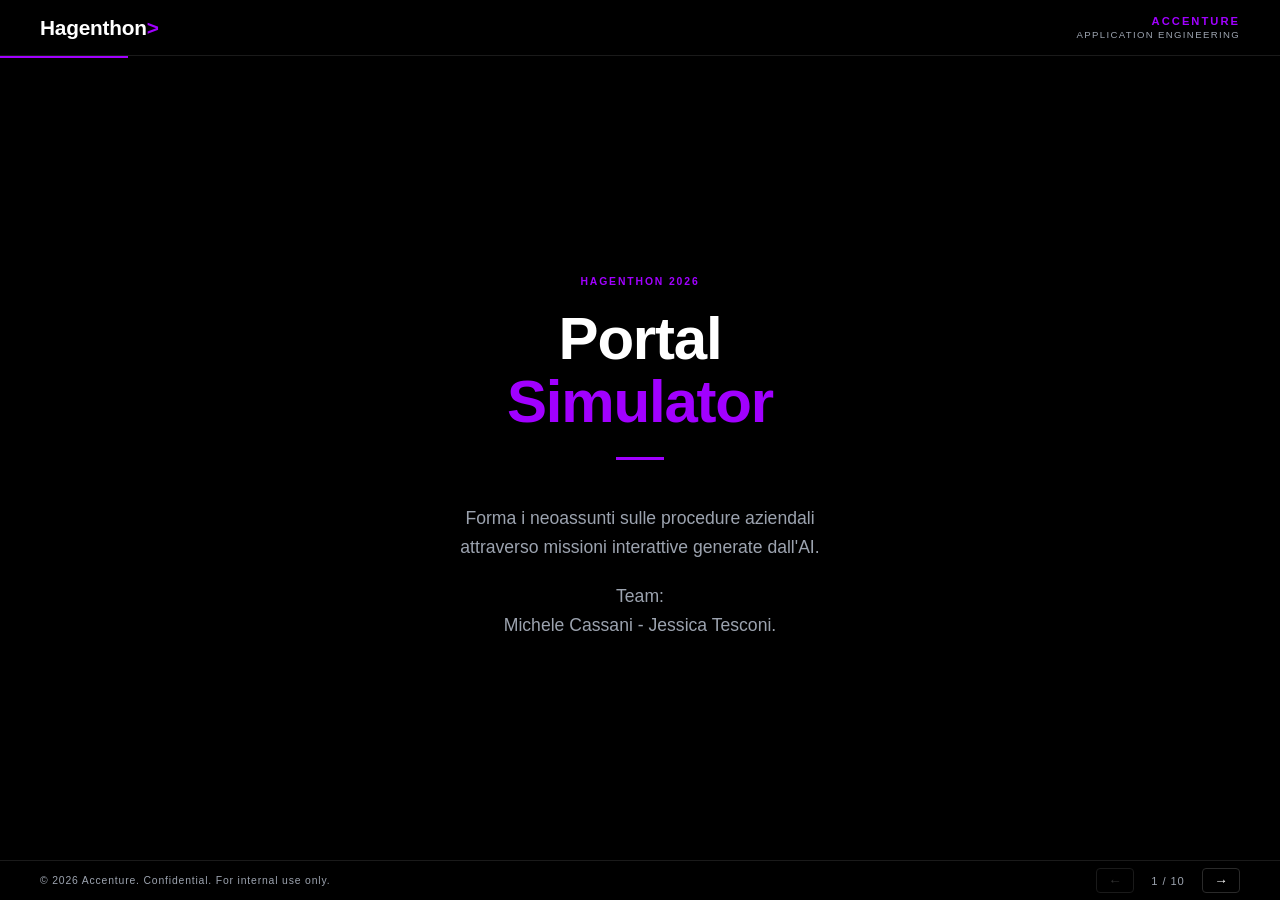
==== commit 79e2a0f4: "Added team name" ====
--- a/presentation/index.html
+++ b/presentation/index.html
@@ -440,6 +440,10 @@
       Forma i neoassunti sulle procedure aziendali<br/>
       attraverso missioni interattive generate dall'AI.
     </p>
+    <p class="tagline">
+      Team:<br/>
+      Michele Cassani - Jessica Tesconi.
+    </p>
   </div>
 
   <!-- 2. IL PROBLEMA -->
